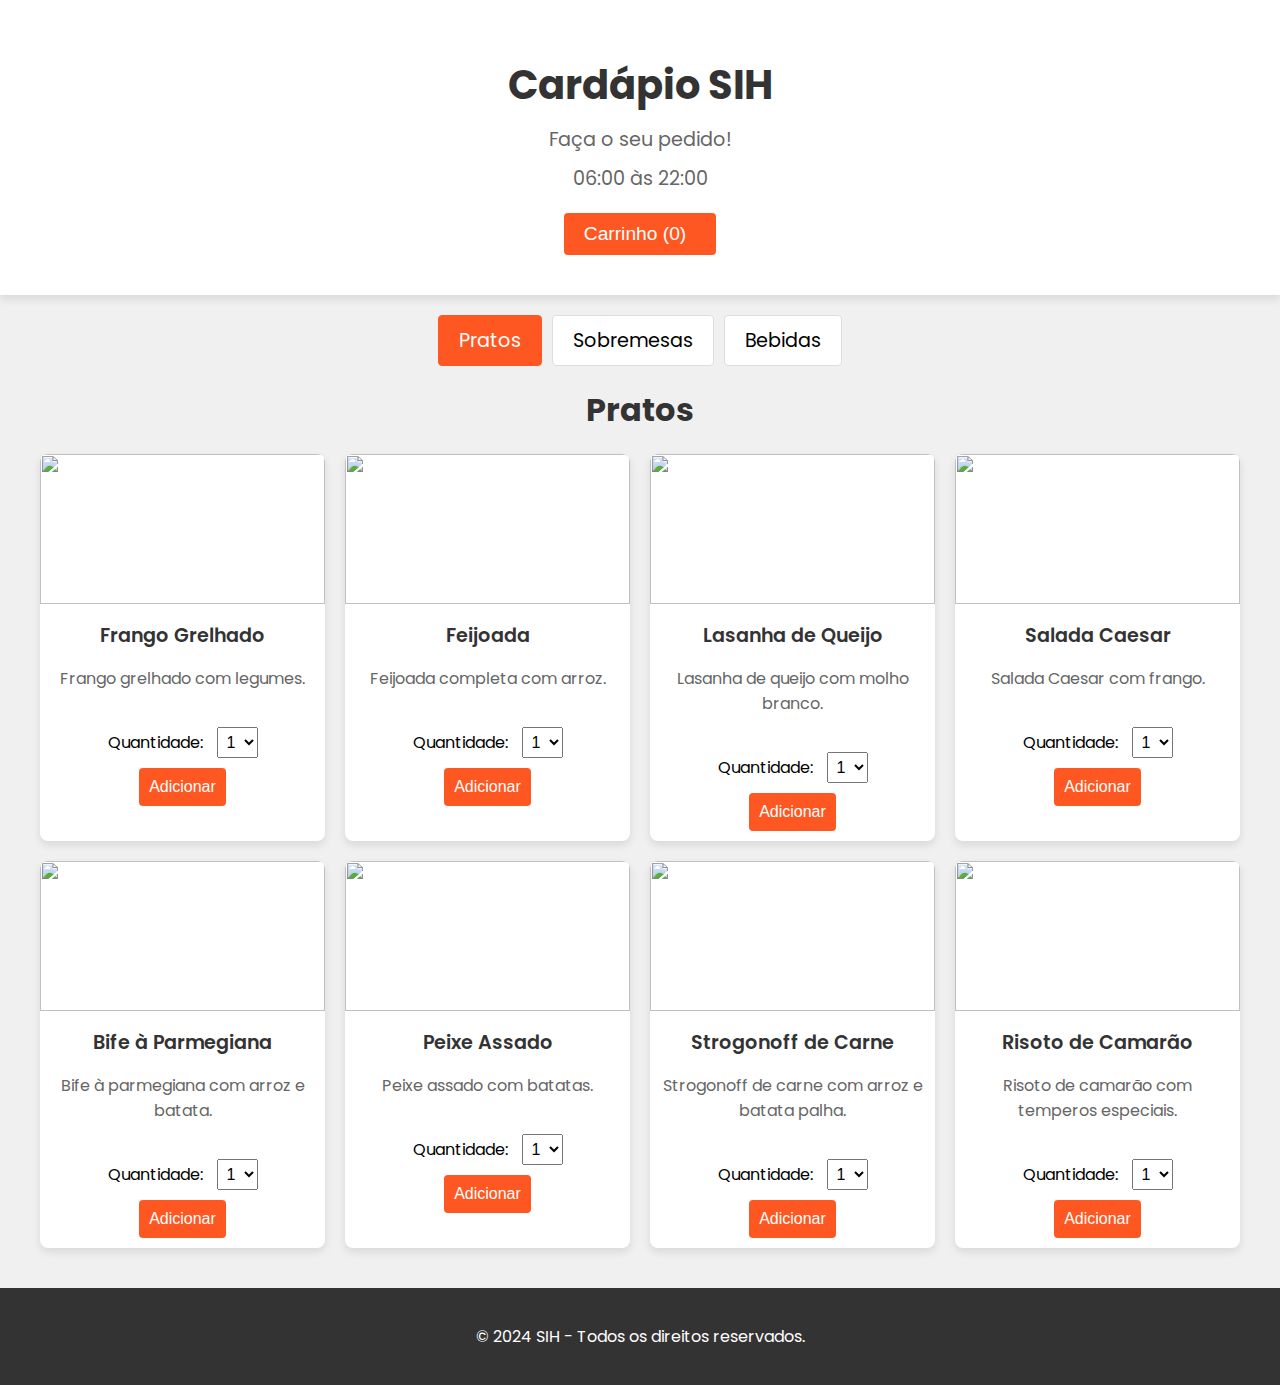
==== ProjetoIntegrador-main/assets/html/cardapio.html @ ffc948ae "first commit" ====
<!DOCTYPE html>
<html lang="en">
<head>
<meta charset="UTF-8">
<meta name="viewport" content="width=device-width, initial-scale=1.0">

<link rel="stylesheet" type="text/css" href="https://cdn.jsdelivr.net/npm/toastify-js/src/toastify.min.css"/>
<link rel="preconnect" href="https://fonts.googleapis.com">
<link rel="preconnect" href="https://fonts.gstatic.com" crossorigin>
<link href="https://fonts.googleapis.com/css2?family=Poppins:wght@400;500;700&display=swap" rel="stylesheet">
<link rel="stylesheet" href="https://cdnjs.cloudflare.com/ajax/libs/font-awesome/6.0.0-beta3/css/all.min.css" integrity="sha512-Fo3rlrZj/k7ujTnHg4CGR2D7kSs0v4LLanw2qksYuRlEzO+tcaEPQogQ0KaoGN26/zrn20ImR1DfuLWnOo7aBA==" crossorigin="anonymous" referrerpolicy="no-referrer" />
<link rel="stylesheet" href="/assets/css/cardapio.css" />

<title>Cardápio - SIH</title>

<style>
    body {
        font-family: 'Poppins', sans-serif;
        margin: 0;
        padding: 0;
        box-sizing: border-box;
        background-color: #f0f0f0;
    }

    header.header-bg {
        background: #ffffff;
        padding: 20px;
        text-align: center;
        box-shadow: 0 4px 8px rgba(0,0,0,0.1);
        position: relative;
    }

    .header-content {
        max-width: 1200px;
        margin: 0 auto;
    }

    .menu-image {
        width: 100%;
        max-height: 200px;
        object-fit: cover;
        border-radius: 8px;
    }

    .main-title {
        font-size: 2.5em;
        color: #333;
        margin: 10px 0;
    }

    .sub-title {
        font-size: 1.2em;
        color: #666;
    }

    .date-span {
        margin-top: 10px;
    }

    .menu-title {
        text-align: center;
        font-size: 2em;
        margin: 20px 0;
        color: #333;
    }

    .tab-links {
        display: flex;
        justify-content: center;
        margin: 20px 0;
    }

    .tab-link {
        background: #ffffff;
        border: 1px solid #ddd;
        border-radius: 4px;
        padding: 10px 20px;
        cursor: pointer;
        margin: 0 5px;
        font-size: 1.2em;
    }

    .tab-link.active {
        background: #ff5722;
        color: #ffffff;
        border-color: #ff5722;
    }

    .tab-content {
        display: none;
    }

    .tab-content.active {
        display: block;
    }

    .menu-grid, .beverages-grid {
        display: grid;
        grid-template-columns: repeat(auto-fill, minmax(250px, 1fr));
        gap: 20px;
        max-width: 1200px;
        margin: 0 auto;
        padding: 0 20px;
    }

    .menu-item, .beverages-item {
        background: #ffffff;
        border-radius: 8px;
        box-shadow: 0 4px 8px rgba(0,0,0,0.1);
        overflow: hidden;
        transition: transform 0.3s;
        text-align: center;
    }

    .menu-item:hover, .beverages-item:hover {
        transform: translateY(-10px);
    }

    .menu-item-image, .beverages-image {
        width: 100%;
        height: 150px;
        object-fit: cover;
    }

    .item-title, .beverages-name {
        font-size: 1.2em;
        font-weight: 600;
        color: #333;
        margin: 10px 0;
    }

    .item-description, .beverages-detail {
        font-size: 1em;
        color: #666;
        padding: 0 10px;
    }

    .item-controls, .beverages-controls {
        text-align: center;
        padding: 10px;
    }

    .add-to-cart-btn {
        background: #ff5722;
        color: #ffffff;
        border: none;
        padding: 10px;
        border-radius: 4px;
        cursor: pointer;
        font-size: 1em;
    }

    .add-to-cart-btn:hover {
        background: #e64a19;
    }

    footer.footer {
        background: #333;
        color: #ffffff;
        text-align: center;
        padding: 20px;
        position: relative;
        margin-top: 40px; /* Adiciona espaço acima do rodapé */
    }

    .cart-btn {
        background: #ff5722;
        color: #ffffff;
        border: none;
        padding: 10px 20px;
        border-radius: 4px;
        cursor: pointer;
        font-size: 1.2em;
        margin: 20px; /* Muda o espaçamento ao redor do botão */
        position: relative; /* Remove a posição fixa */
        z-index: 1000;
    }

    .cart-btn:hover {
        background: #e64a19;
    }

    .cart-icon {
        margin-left: 10px;
    }

    .cart-modal {
        display: none;
        position: fixed;
        top: 0;
        left: 0;
        width: 100%;
        height: 100%;
        background: rgba(0,0,0,0.5);
        justify-content: center;
        align-items: center;
        z-index: 1000;
    }

    .cart-modal-content {
        background: #ffffff;
        border-radius: 8px;
        padding: 20px;
        max-width: 500px;
        width: 100%;
    }

    .modal-title {
        font-size: 1.8em;
        margin-bottom: 20px;
    }

    .modal-subtitle {
        font-size: 1.2em;
        margin: 20px 0;
    }

    .address-input {
        width: 100%;
        padding: 10px;
        border: 1px solid #ddd;
        border-radius: 4px;
        font-size: 1em;
    }

    .text-red-500 {
        color: #f44336;
    }

    .modal-actions {
        text-align: right;
        margin-top: 20px;
    }

    .modal-actions button {
        background: #ff5722;
        color: #ffffff;
        border: none;
        padding: 10px 20px;
        border-radius: 4px;
        cursor: pointer;
        font-size: 1em;
        margin-left: 10px;
    }

    .modal-actions button:hover {
        background: #e64a19;
    }

    .quantity-select {
        margin: 10px 0;
    }

    .quantity-select label {
        margin-right: 10px;
    }

    .quantity-select select {
        padding: 5px;
        font-size: 1em;
    }

    .cart-item {
        display: flex;
        align-items: center;
        margin-bottom: 10px;
    }

    .cart-item-image {
        width: 50px;
        height: 50px;
        object-fit: cover;
        margin-right: 10px;
    }

    .cart-item-details {
        flex: 1;
    }

    .cart-item-details h4 {
        margin: 0;
    }

    .cart-item-details p {
        margin: 5px 0;
    }
</style>

</head>
<body>

<!-- HEADER -->
<header class="header-bg">
    <div class="header-content">
        <img src="/assets/images/menu.jpg" alt="" class="menu-image"/>
        <h1 class="main-title">Cardápio SIH</h1>
        <span class="sub-title">Faça o seu pedido!</span>
        <div class="date-span" id="date-span">
            <span class="sub-title">06:00 às 22:00</span>
        </div>
        <button id="cart-btn" class="cart-btn">
            Carrinho (<span id="cart-counter">0</span>)
            <i class="fa fa-cart-plus cart-icon"></i>
        </button>
    </div>
</header>
<!-- FIM DO HEADER -->

<!-- MENU TABS -->
<div class="tab-links">
    <div class="tab-link active" onclick="openTab('pratos')">Pratos</div>
    <div class="tab-link" onclick="openTab('sobremesas')">Sobremesas</div>
    <div class="tab-link" onclick="openTab('bebidas')">Bebidas</div>
</div>

<!-- MENU CONTENT -->
<div class="tab-content active" id="pratos">
    <h2 class="menu-title">Pratos</h2>
    <div class="menu-grid">
        <!-- 8 Pratos -->
        <div class="menu-item">
            <img src="/assets/images/prato1.jpg" alt="" class="menu-item-image"/>
            <div class="item-title">Frango Grelhado</div>
            <p class="item-description">Frango grelhado com legumes.</p>
            <div class="item-controls">
                <div class="quantity-select">
                    <label for="quantity-frango">Quantidade:</label>
                    <select id="quantity-frango">
                        <option value="1">1</option>
                        <option value="2">2</option>
                        <option value="3">3</option>
                        <option value="4">4</option>
                        <option value="5">5</option>
                    </select>
                </div>
                <button class="add-to-cart-btn" onclick="addToCart('Frango Grelhado', 'Frango grelhado com legumes', 'prato1.jpg', document.getElementById('quantity-frango').value)">Adicionar</button>
            </div>
        </div>
        <div class="menu-item">
            <img src="/assets/images/prato2.jpg" alt="" class="menu-item-image"/>
            <div class="item-title">Feijoada</div>
            <p class="item-description">Feijoada completa com arroz.</p>
            <div class="item-controls">
                <div class="quantity-select">
                    <label for="quantity-feijoada">Quantidade:</label>
                    <select id="quantity-feijoada">
                        <option value="1">1</option>
                        <option value="2">2</option>
                        <option value="3">3</option>
                        <option value="4">4</option>
                        <option value="5">5</option>
                    </select>
                </div>
                <button class="add-to-cart-btn" onclick="addToCart('Feijoada', 'Feijoada completa com arroz', 'prato2.jpg', document.getElementById('quantity-feijoada').value)">Adicionar</button>
            </div>
        </div>
        <div class="menu-item">
            <img src="/assets/images/prato3.jpg" alt="" class="menu-item-image"/>
            <div class="item-title">Lasanha de Queijo</div>
            <p class="item-description">Lasanha de queijo com molho branco.</p>
            <div class="item-controls">
                <div class="quantity-select">
                    <label for="quantity-lasanha">Quantidade:</label>
                    <select id="quantity-lasanha">
                        <option value="1">1</option>
                        <option value="2">2</option>
                        <option value="3">3</option>
                        <option value="4">4</option>
                        <option value="5">5</option>
                    </select>
                </div>
                <button class="add-to-cart-btn" onclick="addToCart('Lasanha de Queijo', 'Lasanha de queijo com molho branco', 'prato3.jpg', document.getElementById('quantity-lasanha').value)">Adicionar</button>
            </div>
        </div>
        <div class="menu-item">
            <img src="/assets/images/prato4.jpg" alt="" class="menu-item-image"/>
            <div class="item-title">Salada Caesar</div>
            <p class="item-description">Salada Caesar com frango.</p>
            <div class="item-controls">
                <div class="quantity-select">
                    <label for="quantity-salada">Quantidade:</label>
                    <select id="quantity-salada">
                        <option value="1">1</option>
                        <option value="2">2</option>
                        <option value="3">3</option>
                        <option value="4">4</option>
                        <option value="5">5</option>
                    </select>
                </div>
                <button class="add-to-cart-btn" onclick="addToCart('Salada Caesar', 'Salada Caesar com frango', 'prato4.jpg', document.getElementById('quantity-salada').value)">Adicionar</button>
            </div>
        </div>
        <div class="menu-item">
            <img src="/assets/images/prato5.jpg" alt="" class="menu-item-image"/>
            <div class="item-title">Bife à Parmegiana</div>
            <p class="item-description">Bife à parmegiana com arroz e batata.</p>
            <div class="item-controls">
                <div class="quantity-select">
                    <label for="quantity-bife">Quantidade:</label>
                    <select id="quantity-bife">
                        <option value="1">1</option>
                        <option value="2">2</option>
                        <option value="3">3</option>
                        <option value="4">4</option>
                        <option value="5">5</option>
                    </select>
                </div>
                <button class="add-to-cart-btn" onclick="addToCart('Bife à Parmegiana', 'Bife à parmegiana com arroz e batata', 'prato5.jpg', document.getElementById('quantity-bife').value)">Adicionar</button>
            </div>
        </div>
        <div class="menu-item">
            <img src="/assets/images/prato6.jpg" alt="" class="menu-item-image"/>
            <div class="item-title">Peixe Assado</div>
            <p class="item-description">Peixe assado com batatas.</p>
            <div class="item-controls">
                <div class="quantity-select">
                    <label for="quantity-peixe">Quantidade:</label>
                    <select id="quantity-peixe">
                        <option value="1">1</option>
                        <option value="2">2</option>
                        <option value="3">3</option>
                        <option value="4">4</option>
                        <option value="5">5</option>
                    </select>
                </div>
                <button class="add-to-cart-btn" onclick="addToCart('Peixe Assado', 'Peixe assado com batatas', 'prato6.jpg', document.getElementById('quantity-peixe').value)">Adicionar</button>
            </div>
        </div>
        <div class="menu-item">
            <img src="/assets/images/prato7.jpg" alt="" class="menu-item-image"/>
            <div class="item-title">Strogonoff de Carne</div>
            <p class="item-description">Strogonoff de carne com arroz e batata palha.</p>
            <div class="item-controls">
                <div class="quantity-select">
                    <label for="quantity-strogonoff">Quantidade:</label>
                    <select id="quantity-strogonoff">
                        <option value="1">1</option>
                        <option value="2">2</option>
                        <option value="3">3</option>
                        <option value="4">4</option>
                        <option value="5">5</option>
                    </select>
                </div>
                <button class="add-to-cart-btn" onclick="addToCart('Strogonoff de Carne', 'Strogonoff de carne com arroz e batata palha', 'prato7.jpg', document.getElementById('quantity-strogonoff').value)">Adicionar</button>
            </div>
        </div>
        <div class="menu-item">
            <img src="/assets/images/prato8.jpg" alt="" class="menu-item-image"/>
            <div class="item-title">Risoto de Camarão</div>
            <p class="item-description">Risoto de camarão com temperos especiais.</p>
            <div class="item-controls">
                <div class="quantity-select">
                    <label for="quantity-risoto">Quantidade:</label>
                    <select id="quantity-risoto">
                        <option value="1">1</option>
                        <option value="2">2</option>
                        <option value="3">3</option>
                        <option value="4">4</option>
                        <option value="5">5</option>
                    </select>
                </div>
                <button class="add-to-cart-btn" onclick="addToCart('Risoto de Camarão', 'Risoto de camarão com temperos especiais', 'prato8.jpg', document.getElementById('quantity-risoto').value)">Adicionar</button>
            </div>
        </div>
    </div>
</div>

<div class="tab-content" id="sobremesas">
    <h2 class="menu-title">Sobremesas</h2>
    <div class="menu-grid">
        <!-- 8 Sobremesas -->
        <div class="menu-item">
            <img src="/assets/images/sobremesa1.jpg" alt="" class="menu-item-image"/>
            <div class="item-title">Pudim</div>
            <p class="item-description">Pudim de leite condensado.</p>
            <div class="item-controls">
                <div class="quantity-select">
                    <label for="quantity-pudim">Quantidade:</label>
                    <select id="quantity-pudim">
                        <option value="1">1</option>
                        <option value="2">2</option>
                        <option value="3">3</option>
                        <option value="4">4</option>
                        <option value="5">5</option>
                    </select>
                </div>
                <button class="add-to-cart-btn" onclick="addToCart('Pudim', 'Pudim de leite condensado', 'sobremesa1.jpg', document.getElementById('quantity-pudim').value)">Adicionar</button>
            </div>
        </div>
        <div class="menu-item">
            <img src="/assets/images/sobremesa2.jpg" alt="" class="menu-item-image"/>
            <div class="item-title">Torta de Limão</div>
            <p class="item-description">Torta de limão com cobertura de merengue.</p>
            <div class="item-controls">
                <div class="quantity-select">
                    <label for="quantity-torta">Quantidade:</label>
                    <select id="quantity-torta">
                        <option value="1">1</option>
                        <option value="2">2</option>
                        <option value="3">3</option>
                        <option value="4">4</option>
                        <option value="5">5</option>
                    </select>
                </div>
                <button class="add-to-cart-btn" onclick="addToCart('Torta de Limão', 'Torta de limão com cobertura de merengue', 'sobremesa2.jpg', document.getElementById('quantity-torta').value)">Adicionar</button>
            </div>
        </div>
        <div class="menu-item">
            <img src="/assets/images/sobremesa3.jpg" alt="" class="menu-item-image"/>
            <div class="item-title">Brigadeiro</div>
            <p class="item-description">Brigadeiro tradicional.</p>
            <div class="item-controls">
                <div class="quantity-select">
                    <label for="quantity-brigadeiro">Quantidade:</label>
                    <select id="quantity-brigadeiro">
                        <option value="1">1</option>
                        <option value="2">2</option>
                        <option value="3">3</option>
                        <option value="4">4</option>
                        <option value="5">5</option>
                    </select>
                </div>
                <button class="add-to-cart-btn" onclick="addToCart('Brigadeiro', 'Brigadeiro tradicional', 'sobremesa3.jpg', document.getElementById('quantity-brigadeiro').value)">Adicionar</button>
            </div>
        </div>
        <div class="menu-item">
            <img src="/assets/images/sobremesa4.jpg" alt="" class="menu-item-image"/>
            <div class="item-title">Mousse de Maracujá</div>
            <p class="item-description">Mousse de maracujá com cobertura de chocolate.</p>
            <div class="item-controls">
                <div class="quantity-select">
                    <label for="quantity-mousse">Quantidade:</label>
                    <select id="quantity-mousse">
                        <option value="1">1</option>
                        <option value="2">2</option>
                        <option value="3">3</option>
                        <option value="4">4</option>
                        <option value="5">5</option>
                    </select>
                </div>
                <button class="add-to-cart-btn" onclick="addToCart('Mousse de Maracujá', 'Mousse de maracujá com cobertura de chocolate', 'sobremesa4.jpg', document.getElementById('quantity-mousse').value)">Adicionar</button>
            </div>
        </div>
        <div class="menu-item">
            <img src="/assets/images/sobremesa5.jpg" alt="" class="menu-item-image"/>
            <div class="item-title">Cheesecake de Morango</div>
            <p class="item-description">Cheesecake com cobertura de morango.</p>
            <div class="item-controls">
                <div class="quantity-select">
                    <label for="quantity-cheesecake">Quantidade:</label>
                    <select id="quantity-cheesecake">
                        <option value="1">1</option>
                        <option value="2">2</option>
                        <option value="3">3</option>
                        <option value="4">4</option>
                        <option value="5">5</option>
                    </select>
                </div>
                <button class="add-to-cart-btn" onclick="addToCart('Cheesecake de Morango', 'Cheesecake com cobertura de morango', 'sobremesa5.jpg', document.getElementById('quantity-cheesecake').value)">Adicionar</button>
            </div>
        </div>
        <div class="menu-item">
            <img src="/assets/images/sobremesa6.jpg" alt="" class="menu-item-image"/>
            <div class="item-title">Bolo de Cenoura</div>
            <p class="item-description">Bolo de cenoura com cobertura de chocolate.</p>
            <div class="item-controls">
                <div class="quantity-select">
                    <label for="quantity-bolo">Quantidade:</label>
                    <select id="quantity-bolo">
                        <option value="1">1</option>
                        <option value="2">2</option>
                        <option value="3">3</option>
                        <option value="4">4</option>
                        <option value="5">5</option>
                    </select>
                </div>
                <button class="add-to-cart-btn" onclick="addToCart('Bolo de Cenoura', 'Bolo de cenoura com cobertura de chocolate', 'sobremesa6.jpg', document.getElementById('quantity-bolo').value)">Adicionar</button>
            </div>
        </div>
        <div class="menu-item">
            <img src="/assets/images/sobremesa7.jpg" alt="" class="menu-item-image"/>
            <div class="item-title">Sorvete</div>
            <p class="item-description">Sorvete de baunilha com calda de chocolate.</p>
            <div class="item-controls">
                <div class="quantity-select">
                    <label for="quantity-sorvete">Quantidade:</label>
                    <select id="quantity-sorvete">
                        <option value="1">1</option>
                        <option value="2">2</option>
                        <option value="3">3</option>
                        <option value="4">4</option>
                        <option value="5">5</option>
                    </select>
                </div>
                <button class="add-to-cart-btn" onclick="addToCart('Sorvete', 'Sorvete de baunilha com calda de chocolate', 'sobremesa7.jpg', document.getElementById('quantity-sorvete').value)">Adicionar</button>
            </div>
        </div>
        <div class="menu-item">
            <img src="/assets/images/sobremesa8.jpg" alt="" class="menu-item-image"/>
            <div class="item-title">Brownie</div>
            <p class="item-description">Brownie de chocolate com nozes.</p>
            <div class="item-controls">
                <div class="quantity-select">
                    <label for="quantity-brownie">Quantidade:</label>
                    <select id="quantity-brownie">
                        <option value="1">1</option>
                        <option value="2">2</option>
                        <option value="3">3</option>
                        <option value="4">4</option>
                        <option value="5">5</option>
                    </select>
                </div>
                <button class="add-to-cart-btn" onclick="addToCart('Brownie', 'Brownie de chocolate com nozes', 'sobremesa8.jpg', document.getElementById('quantity-brownie').value)">Adicionar</button>
            </div>
        </div>
    </div>
</div>

<div class="tab-content" id="bebidas">
    <h2 class="menu-title">Bebidas</h2>
    <div class="beverages-grid">
        <!-- 8 Bebidas -->
        <div class="beverages-item">
            <img src="/assets/images/bebida1.jpg" alt="" class="beverages-image"/>
            <div class="beverages-name">Suco de Laranja</div>
            <p class="beverages-detail">Suco natural de laranja.</p>
            <div class="beverages-controls">
                <div class="quantity-select">
                    <label for="quantity-suco">Quantidade:</label>
                    <select id="quantity-suco">
                        <option value="1">1</option>
                        <option value="2">2</option>
                        <option value="3">3</option>
                        <option value="4">4</option>
                        <option value="5">5</option>
                    </select>
                </div>
                <button class="add-to-cart-btn" onclick="addToCart('Suco de Laranja', 'Suco natural de laranja', 'bebida1.jpg', document.getElementById('quantity-suco').value)">Adicionar</button>
            </div>
        </div>
        <div class="beverages-item">
            <img src="/assets/images/bebida2.jpg" alt="" class="beverages-image"/>
            <div class="beverages-name">Refrigerante</div>
            <p class="beverages-detail">Refrigerante de cola.</p>
            <div class="beverages-controls">
                <div class="quantity-select">
                    <label for="quantity-refrigerante">Quantidade:</label>
                    <select id="quantity-refrigerante">
                        <option value="1">1</option>
                        <option value="2">2</option>
                        <option value="3">3</option>
                        <option value="4">4</option>
                        <option value="5">5</option>
                    </select>
                </div>
                <button class="add-to-cart-btn" onclick="addToCart('Refrigerante', 'Refrigerante de cola', 'bebida2.jpg', document.getElementById('quantity-refrigerante').value)">Adicionar</button>
            </div>
        </div>
        <div class="beverages-item">
            <img src="/assets/images/bebida3.jpg" alt="" class="beverages-image"/>
            <div class="beverages-name">Água</div>
            <p class="beverages-detail">Água mineral sem gás.</p>
            <div class="beverages-controls">
                <div class="quantity-select">
                    <label for="quantity-agua">Quantidade:</label>
                    <select id="quantity-agua">
                        <option value="1">1</option>
                        <option value="2">2</option>
                        <option value="3">3</option>
                        <option value="4">4</option>
                        <option value="5">5</option>
                    </select>
                </div>
                <button class="add-to-cart-btn" onclick="addToCart('Água', 'Água mineral sem gás', 'bebida3.jpg', document.getElementById('quantity-agua').value)">Adicionar</button>
            </div>
        </div>
        <div class="beverages-item">
            <img src="/assets/images/bebida4.jpg" alt="" class="beverages-image"/>
            <div class="beverages-name">Café</div>
            <p class="beverages-detail">Café expresso.</p>
            <div class="beverages-controls">
                <div class="quantity-select">
                    <label for="quantity-cafe">Quantidade:</label>
                    <select id="quantity-cafe">
                        <option value="1">1</option>
                        <option value="2">2</option>
                        <option value="3">3</option>
                        <option value="4">4</option>
                        <option value="5">5</option>
                    </select>
                </div>
                <button class="add-to-cart-btn" onclick="addToCart('Café', 'Café expresso', 'bebida4.jpg', document.getElementById('quantity-cafe').value)">Adicionar</button>
            </div>
        </div>
        <div class="beverages-item">
            <img src="/assets/images/bebida5.jpg" alt="" class="beverages-image"/>
            <div class="beverages-name">Chá Gelado</div>
            <p class="beverages-detail">Chá gelado com limão.</p>
            <div class="beverages-controls">
                <div class="quantity-select">
                    <label for="quantity-cha">Quantidade:</label>
                    <select id="quantity-cha">
                        <option value="1">1</option>
                        <option value="2">2</option>
                        <option value="3">3</option>
                        <option value="4">4</option>
                        <option value="5">5</option>
                    </select>
                </div>
                <button class="add-to-cart-btn" onclick="addToCart('Chá Gelado', 'Chá gelado com limão', 'bebida5.jpg', document.getElementById('quantity-cha').value)">Adicionar</button>
            </div>
        </div>
        <div class="beverages-item">
            <img src="/assets/images/bebida6.jpg" alt="" class="beverages-image"/>
            <div class="beverages-name">Smoothie de Morango</div>
            <p class="beverages-detail">Smoothie de morango com banana.</p>
            <div class="beverages-controls">
                <div class="quantity-select">
                    <label for="quantity-smoothie">Quantidade:</label>
                    <select id="quantity-smoothie">
                        <option value="1">1</option>
                        <option value="2">2</option>
                        <option value="3">3</option>
                        <option value="4">4</option>
                        <option value="5">5</option>
                    </select>
                </div>
                <button class="add-to-cart-btn" onclick="addToCart('Smoothie de Morango', 'Smoothie de morango com banana', 'bebida6.jpg', document.getElementById('quantity-smoothie').value)">Adicionar</button>
            </div>
        </div>
        <div class="beverages-item">
            <img src="/assets/images/bebida7.jpg" alt="" class="beverages-image"/>
            <div class="beverages-name">Milkshake</div>
            <p class="beverages-detail">Milkshake de chocolate.</p>
            <div class="beverages-controls">
                <div class="quantity-select">
                    <label for="quantity-milkshake">Quantidade:</label>
                    <select id="quantity-milkshake">
                        <option value="1">1</option>
                        <option value="2">2</option>
                        <option value="3">3</option>
                        <option value="4">4</option>
                        <option value="5">5</option>
                    </select>
                </div>
                <button class="add-to-cart-btn" onclick="addToCart('Milkshake', 'Milkshake de chocolate', 'bebida7.jpg', document.getElementById('quantity-milkshake').value)">Adicionar</button>
            </div>
        </div>
        <div class="beverages-item">
            <img src="/assets/images/bebida8.jpg" alt="" class="beverages-image"/>
            <div class="beverages-name">Vinho Tinto</div>
            <p class="beverages-detail">Vinho tinto seco.</p>
            <div class="beverages-controls">
                <div class="quantity-select">
                    <label for="quantity-vinho">Quantidade:</label>
                    <select id="quantity-vinho">
                        <option value="1">1</option>
                        <option value="2">2</option>
                        <option value="3">3</option>
                        <option value="4">4</option>
                        <option value="5">5</option>
                    </select>
                </div>
                <button class="add-to-cart-btn" onclick="addToCart('Vinho Tinto', 'Vinho tinto seco', 'bebida8.jpg', document.getElementById('quantity-vinho').value)">Adicionar</button>
            </div>
        </div>
    </div>
</div>
<!-- FIM DO MENU CONTENT -->

<!-- FOOTER -->
<footer class="footer">
    <p>&copy; 2024 SIH - Todos os direitos reservados.</p>
</footer>
<!-- FIM DO FOOTER -->

<!-- CART MODAL -->
<div id="cart-modal" class="cart-modal">
    <div class="cart-modal-content">
        <h2 class="modal-title">Seu Carrinho</h2>
        <div id="cart-items"></div>
        <div class="modal-actions">
            <button onclick="closeCart()">Fechar</button>
            <button onclick="proceedToCheckout()">Finalizar Pedido</button>
        </div>
    </div>
</div>

<script>
    let cart = [];
    let cartCounter = document.getElementById('cart-counter');
    let cartModal = document.getElementById('cart-modal');
    let cartItems = document.getElementById('cart-items');

    function openTab(tabName) {
        let tabs = document.querySelectorAll('.tab-content');
        tabs.forEach(tab => {
            tab.classList.remove('active');
        });
        document.getElementById(tabName).classList.add('active');

        let tabLinks = document.querySelectorAll('.tab-link');
        tabLinks.forEach(link => {
            link.classList.remove('active');
        });
        document.querySelector(`.tab-link[onclick="openTab('${tabName}')"]`).classList.add('active');
    }

    function addToCart(name, description, image, quantity) {
        let itemIndex = cart.findIndex(item => item.name === name);
        if (itemIndex > -1) {
            // Se o item já está no carrinho, atualiza a quantidade
            cart[itemIndex].quantity = parseInt(cart[itemIndex].quantity) + parseInt(quantity);
        } else {
            // Se o item não está no carrinho, adiciona um novo
            cart.push({
                name: name,
                description: description,
                image: image,
                quantity: parseInt(quantity)
            });
        }
        updateCart();
        Toastify({
            text: `${name} adicionado ao carrinho`,
            duration: 3000,
            backgroundColor: "#28a745"
        }).showToast();
    }

    function updateCart() {
        cartCounter.textContent = cart.length;
        cartItems.innerHTML = '';

        cart.forEach((item, index) => {
            cartItems.innerHTML += `
                <div class="cart-item">
                    <img src="/assets/images/${item.image}" alt="" class="cart-item-image"/>
                    <div class="cart-item-details">
                        <h4>${item.name}</h4>
                        <p>${item.description}</p>
                        <div class="cart-item-quantity">
                            <button class="quantity-btn" onclick="changeQuantity(${index}, -1)">-</button>
                            <span>${item.quantity}</span>
                            <button class="quantity-btn" onclick="changeQuantity(${index}, 1)">+</button>
                        </div>
                        <button class="remove-btn" onclick="removeFromCart(${index})">Remover</button>
                    </div>
                </div>
            `;
        });
    }

    function changeQuantity(index, change) {
        cart[index].quantity += change;
        if (cart[index].quantity <= 0) {
            cart.splice(index, 1); // Remove o item se a quantidade for 0 ou menor
        }
        updateCart();
    }

    function removeFromCart(index) {
        cart.splice(index, 1); // Remove o item do carrinho
        updateCart();
    }

    function openCart() {
        cartModal.style.display = 'flex';
    }

    function closeCart() {
        cartModal.style.display = 'none';
    }

    function proceedToCheckout() {
        closeCart();
        // Adiciona a lógica para prosseguir com o checkout
        alert('Função de checkout ainda não implementada.');
    }

    document.getElementById('cart-btn').addEventListener('click', openCart);
</script>

<script src="https://cdn.jsdelivr.net/npm/toastify-js"></script>

<script>
    // Função para obter o dia da semana
    function getDayOfWeek() {
        const today = new Date();
        return today.getDay(); // 0 = Domingo, 1 = Segunda, ..., 6 = Sábado
    }

    // Função para selecionar e exibir os itens do cardápio com base no dia da semana
    function selectMenuForDay() {
        const dayOfWeek = getDayOfWeek();

        // Definindo os arrays para cada dia da semana para pratos e sobremesas
        const menuSemana = {
            0: { // Domingo
                pratos: [
                    { name: 'Frango Grelhado', description: 'Frango grelhado com legumes.', image: 'prato1.jpg' },
                    { name: 'Feijoada', description: 'Feijoada completa com arroz.', image: 'prato2.jpg' },
                    { name: 'Lasanha de Queijo', description: 'Lasanha de queijo com molho branco.', image: 'prato3.jpg' },
                    { name: 'Salada Caesar', description: 'Salada Caesar com frango.', image: 'prato4.jpg' },
                    { name: 'Bife à Parmegiana', description: 'Bife à parmegiana com arroz e batata.', image: 'prato5.jpg' },
                    { name: 'Peixe Assado', description: 'Peixe assado com batatas.', image: 'prato6.jpg' },
                    { name: 'Strogonoff de Carne', description: 'Strogonoff de carne com arroz e batata palha.', image: 'prato7.jpg' },
                    { name: 'Risoto de Camarão', description: 'Risoto de camarão com temperos especiais.', image: 'prato8.jpg' }
                ],
                sobremesas: [
                    { name: 'Pudim', description: 'Pudim de leite condensado.', image: 'sobremesa1.jpg' },
                    { name: 'Torta de Limão', description: 'Torta de limão com cobertura de merengue.', image: 'sobremesa2.jpg' },
                    { name: 'Brigadeiro', description: 'Brigadeiro tradicional.', image: 'sobremesa3.jpg' },
                    { name: 'Mousse de Maracujá', description: 'Mousse de maracujá com cobertura de chocolate.', image: 'sobremesa4.jpg' },
                    { name: 'Cheesecake de Morango', description: 'Cheesecake com cobertura de morango.', image: 'sobremesa5.jpg' },
                    { name: 'Bolo de Cenoura', description: 'Bolo de cenoura com cobertura de chocolate.', image: 'sobremesa6.jpg' },
                    { name: 'Sorvete', description: 'Sorvete de baunilha com calda de chocolate.', image: 'sobremesa7.jpg' },
                    { name: 'Brownie', description: 'Brownie de chocolate com nozes.', image: 'sobremesa8.jpg' }
                ]
            },
            1: { // Segunda-feira
                pratos: [
                    { name: 'Lasanha de Carne', description: 'Lasanha de carne com molho vermelho.', image: 'prato9.jpg' },
                    { name: 'Salada Grega', description: 'Salada com queijo feta e azeitonas.', image: 'prato10.jpg' },
                    { name: 'Bife com Fritas', description: 'Bife grelhado com batatas fritas.', image: 'prato11.jpg' },
                    { name: 'Espaguete à Bolonhesa', description: 'Espaguete com molho de carne.', image: 'prato12.jpg' },
                    { name: 'Quiche de Alho Poró', description: 'Quiche com alho poró e queijo.', image: 'prato13.jpg' },
                    { name: 'Frango à Parmegiana', description: 'Frango empanado com molho e queijo.', image: 'prato14.jpg' },
                    { name: 'Camarão na Moranga', description: 'Camarão servido dentro de uma moranga.', image: 'prato15.jpg' },
                    { name: 'Filé de Peixe', description: 'Filé de peixe grelhado com legumes.', image: 'prato16.jpg' }
                ],
                sobremesas: [
                    { name: 'Torta de Maçã', description: 'Torta de maçã com canela.', image: 'sobremesa9.jpg' },
                    { name: 'Pavê de Chocolate', description: 'Pavê com camadas de chocolate.', image: 'sobremesa10.jpg' },
                    { name: 'Tiramisu', description: 'Sobremesa italiana com café.', image: 'sobremesa11.jpg' },
                    { name: 'Rocambole', description: 'Rocambole recheado com doce de leite.', image: 'sobremesa12.jpg' },
                    { name: 'Torta Holandesa', description: 'Torta com creme e chocolate.', image: 'sobremesa13.jpg' },
                    { name: 'Bolo de Coco', description: 'Bolo de coco com cobertura de leite condensado.', image: 'sobremesa14.jpg' },
                    { name: 'Sorvete de Morango', description: 'Sorvete com pedaços de morango.', image: 'sobremesa15.jpg' },
                    { name: 'Mousse de Maracujá', description: 'Mousse leve de maracujá.', image: 'sobremesa16.jpg' }
                ]
            },
            // Adicionar mais dias da semana conforme necessário
        };

        // Bebidas constantes para todos os dias
        const bebidas = [
            { name: 'Suco de Laranja', description: 'Suco natural de laranja.', image: 'bebida1.jpg' },
            { name: 'Refrigerante', description: 'Refrigerante de cola.', image: 'bebida2.jpg' },
            { name: 'Água', description: 'Água mineral sem gás.', image: 'bebida3.jpg' },
            { name: 'Café', description: 'Café expresso.', image: 'bebida4.jpg' },
            { name: 'Chá Gelado', description: 'Chá gelado com limão.', image: 'bebida5.jpg' },
            { name: 'Smoothie de Morango', description: 'Smoothie de morango com banana.', image: 'bebida6.jpg' },
            { name: 'Milkshake', description: 'Milkshake de chocolate.', image: 'bebida7.jpg' },
            { name: 'Vinho Tinto', description: 'Vinho tinto seco.', image: 'bebida8.jpg' }
        ];

        const menuHoje = menuSemana[dayOfWeek];

        // Atualiza o cardápio com as opções do dia para pratos e sobremesas, e bebidas constantes
        updateMenu('pratos', menuHoje.pratos);
        updateMenu('sobremesas', menuHoje.sobremesas);
        updateMenu('bebidas', bebidas);
    }

    // Função para atualizar a interface do cardápio
    function updateMenu(category, items) {
        const menuContainer = document.querySelector(`#${category} .menu-grid`);
        menuContainer.innerHTML = '';

        items.forEach(item => {
            menuContainer.innerHTML += `
                <div class="menu-item">
                    <img src="/assets/images/${item.image}" alt="${item.name}" class="menu-item-image"/>
                    <div class="item-title">${item.name}</div>
                    <p class="item-description">${item.description}</p>
                    <div class="item-controls">
                        <div class="quantity-select">
                            <label for="quantity-${item.name.toLowerCase().replace(/\s/g, '')}">Quantidade:</label>
                            <select id="quantity-${item.name.toLowerCase().replace(/\s/g, '')}">
                                <option value="1">1</option>
                                <option value="2">2</option>
                                <option value="3">3</option>
                                <option value="4">4</option>
                                <option value="5">5</option>
                            </select>
                        </div>
                        <button class="add-to-cart-btn" onclick="addToCart('${item.name}', '${item.description}', '${item.image}', document.getElementById('quantity-${item.name.toLowerCase().replace(/\s/g, '')}').value)">Adicionar</button>
                    </div>
                </div>
            `;
        });
    }

    // Atualiza o cardápio ao carregar a página
    selectMenuForDay();

    // Atualiza o cardápio à meia-noite
    setInterval(() => {
        const now = new Date();
        if (now.getHours() === 0 && now.getMinutes() === 0) {
            selectMenuForDay();
        }
    }, 60000); // Verifica a cada minuto

</script>


</body>
</html>
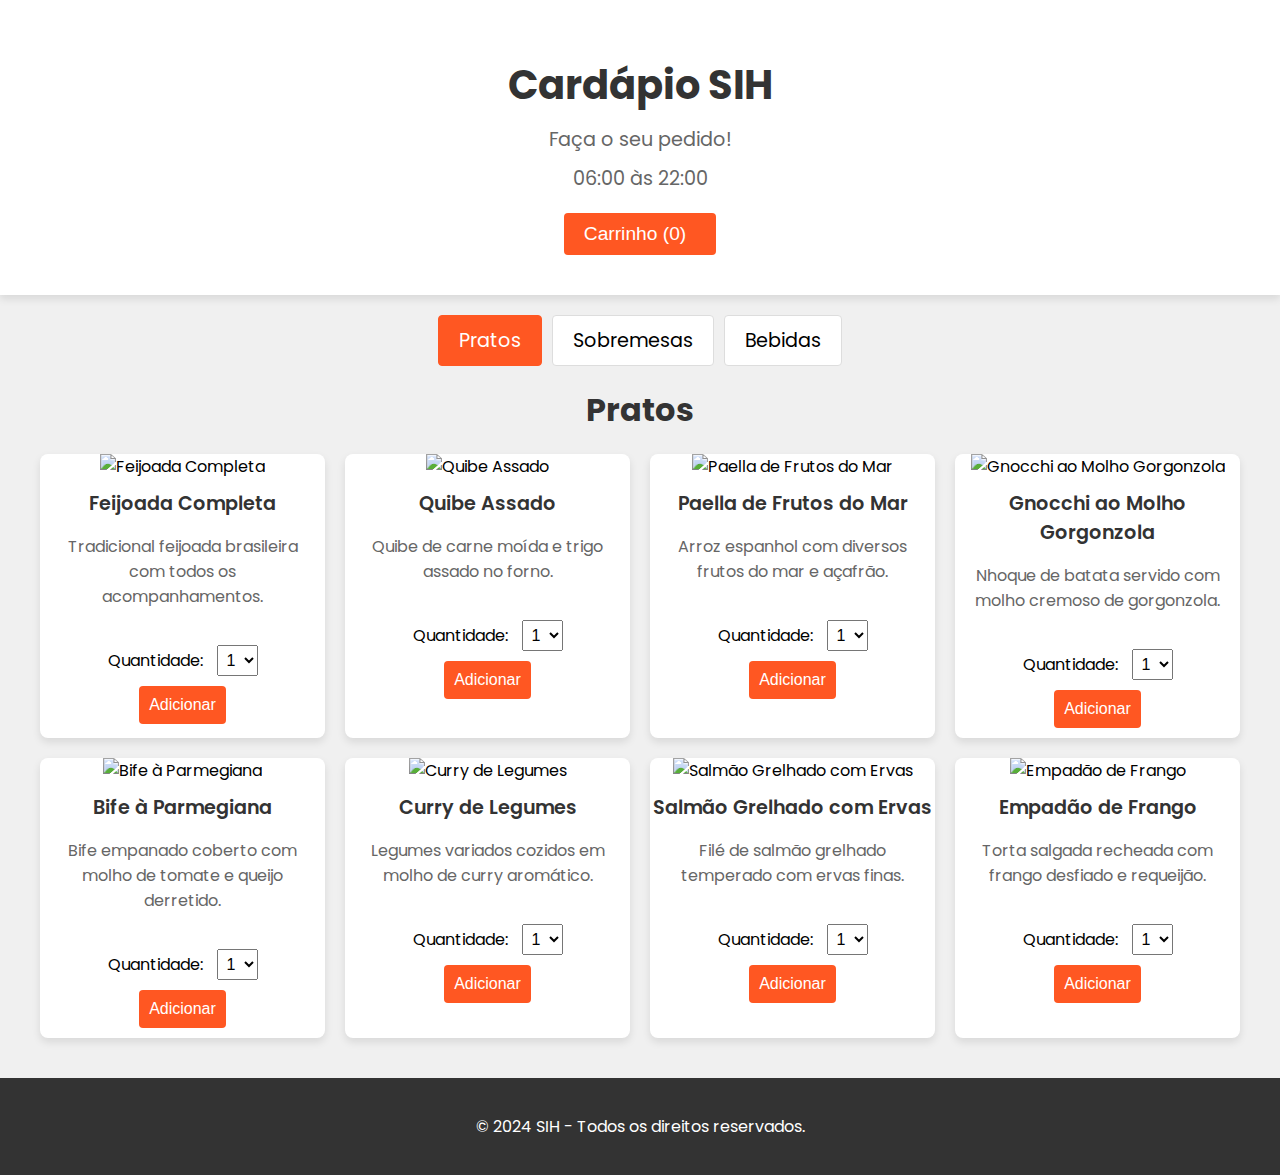
==== commit 903ec408: "adiconando os outros dias no cardápio" ====
--- a/ProjetoIntegrador-main/assets/html/cardapio.html
+++ b/ProjetoIntegrador-main/assets/html/cardapio.html
@@ -940,8 +940,140 @@
                     { name: 'Mousse de Maracujá', description: 'Mousse leve de maracujá.', image: 'sobremesa16.jpg' }
                 ]
             },
+            3: { // Terça-feira
+                pratos: [
+                    { name: 'Lasanha de Carne', description: 'Lasanha de carne com molho vermelho.', image: 'prato9.jpg' },
+                    { name: 'Salada Grega', description: 'Salada com queijo feta e azeitonas.', image: 'prato10.jpg' },
+                    { name: 'Bife com Fritas', description: 'Bife grelhado com batatas fritas.', image: 'prato11.jpg' },
+                    { name: 'Espaguete à Bolonhesa', description: 'Espaguete com molho de carne.', image: 'prato12.jpg' },
+                    { name: 'Quiche de Alho Poró', description: 'Quiche com alho poró e queijo.', image: 'prato13.jpg' },
+                    { name: 'Frango à Parmegiana', description: 'Frango empanado com molho e queijo.', image: 'prato14.jpg' },
+                    { name: 'Camarão na Moranga', description: 'Camarão servido dentro de uma moranga.', image: 'prato15.jpg' },
+                    { name: 'Filé de Peixe', description: 'Filé de peixe grelhado com legumes.', image: 'prato16.jpg' }
+                ],
+                sobremesas: [
+                    { name: 'Torta de Maçã', description: 'Torta de maçã com canela.', image: 'sobremesa9.jpg' },
+                    { name: 'Pavê de Chocolate', description: 'Pavê com camadas de chocolate.', image: 'sobremesa10.jpg' },
+                    { name: 'Tiramisu', description: 'Sobremesa italiana com café.', image: 'sobremesa11.jpg' },
+                    { name: 'Rocambole', description: 'Rocambole recheado com doce de leite.', image: 'sobremesa12.jpg' },
+                    { name: 'Torta Holandesa', description: 'Torta com creme e chocolate.', image: 'sobremesa13.jpg' },
+                    { name: 'Bolo de Coco', description: 'Bolo de coco com cobertura de leite condensado.', image: 'sobremesa14.jpg' },
+                    { name: 'Sorvete de Morango', description: 'Sorvete com pedaços de morango.', image: 'sobremesa15.jpg' },
+                    { name: 'Mousse de Maracujá', description: 'Mousse leve de maracujá.', image: 'sobremesa16.jpg' }
+                ]
+            },
+                3: { // Terça-feira
+        pratos: [
+            { name: 'Filé de Frango ao Molho de Laranja', description: 'Filé de frango grelhado servido com molho de laranja cítrica.', image: 'prato1.jpg' },
+            { name: 'Spaghetti ao Pesto', description: 'Massa spaghetti com molho pesto de manjericão fresco.', image: 'prato2.jpg' },
+            { name: 'Risoto de Camarão', description: 'Arroz cremoso preparado com camarões frescos e ervas finas.', image: 'prato3.jpg' },
+            { name: 'Salada Caesar', description: 'Salada clássica com alface, croutons, parmesão e molho especial.', image: 'prato4.jpg' },
+            { name: 'Escondidinho de Carne Seca', description: 'Purê de mandioca com recheio de carne seca desfiada e gratinado com queijo.', image: 'prato5.jpg' },
+            { name: 'Quiche de Espinafre com Ricota', description: 'Torta salgada recheada com espinafre fresco e ricota.', image: 'prato6.jpg' },
+            { name: 'Tilápia Empanada', description: 'Filé de tilápia empanado servido com molho tártaro.', image: 'prato7.jpg' },
+            { name: 'Yakissoba de Legumes', description: 'Macarrão oriental salteado com legumes variados em molho especial.', image: 'prato8.jpg' }
+        ],
+        sobremesas: [
+            { name: 'Pudim de Chia com Frutas Vermelhas', description: 'Pudim saudável de chia com calda de frutas vermelhas.', image: 'sobremesa1.jpg' },
+            { name: 'Torta de Limão', description: 'Torta cremosa de limão com base crocante e merengue.', image: 'sobremesa2.jpg' },
+            { name: 'Mousse de Manga', description: 'Mousse leve e aerada feita com mangas frescas.', image: 'sobremesa3.jpg' },
+            { name: 'Crepe de Nutella', description: 'Crepe francês recheado com Nutella e morangos.', image: 'sobremesa4.jpg' },
+            { name: 'Sorvete de Coco', description: 'Sorvete cremoso sabor coco com lascas torradas.', image: 'sobremesa5.jpg' },
+            { name: 'Brownie de Chocolate com Nozes', description: 'Brownie denso de chocolate meio amargo com pedaços de nozes.', image: 'sobremesa6.jpg' },
+            { name: 'Frutas da Estação', description: 'Seleção fresca de frutas da temporada.', image: 'sobremesa7.jpg' },
+            { name: 'Cheesecake de Framboesa', description: 'Cheesecake clássico com calda de framboesa.', image: 'sobremesa8.jpg' }
+        ]
+    },
+    4: { // Quarta-feira
+        pratos: [
+            { name: 'Lasanha de Berinjela', description: 'Lasanha feita com camadas de berinjela grelhada e queijo.', image: 'prato9.jpg' },
+            { name: 'Moqueca de Peixe', description: 'Peixe cozido em leite de coco e azeite de dendê com pimentões.', image: 'prato10.jpg' },
+            { name: 'Hambúrguer Artesanal', description: 'Hambúrguer de carne bovina com queijo cheddar e bacon no pão brioche.', image: 'prato11.jpg' },
+            { name: 'Canelone de Ricota e Nozes', description: 'Massa recheada com ricota cremosa e nozes, ao molho branco.', image: 'prato12.jpg' },
+            { name: 'Strogonoff de Frango', description: 'Cubos de frango ao molho cremoso com champignons, servido com arroz e batata palha.', image: 'prato13.jpg' },
+            { name: 'Tabule com Falafel', description: 'Salada de trigo com legumes acompanhada de bolinhos de grão-de-bico fritos.', image: 'prato14.jpg' },
+            { name: 'Costela Suína ao Barbecue', description: 'Costela de porco assada e glaceada com molho barbecue.', image: 'prato15.jpg' },
+            { name: 'Sushi Variado', description: 'Seleção de sushis e sashimis frescos.', image: 'prato16.jpg' }
+        ],
+        sobremesas: [
+            { name: 'Panacota com Calda de Maracujá', description: 'Sobremesa italiana de creme leve com calda azedinha de maracujá.', image: 'sobremesa9.jpg' },
+            { name: 'Petit Gâteau', description: 'Bolo de chocolate com recheio cremoso servido com sorvete de baunilha.', image: 'sobremesa10.jpg' },
+            { name: 'Canolli de Doce de Leite', description: 'Massa crocante recheada com doce de leite cremoso.', image: 'sobremesa11.jpg' },
+            { name: 'Salada de Frutas com Hortelã', description: 'Mix de frutas frescas temperadas com folhas de hortelã.', image: 'sobremesa12.jpg' },
+            { name: 'Tiramisu', description: 'Sobremesa italiana com camadas de biscoito, café e creme mascarpone.', image: 'sobremesa13.jpg' },
+            { name: 'Bolo Red Velvet', description: 'Bolo macio de cacau com cobertura de cream cheese.', image: 'sobremesa14.jpg' },
+            { name: 'Sorvete de Menta com Chocolate', description: 'Sorvete refrescante de menta com pedaços de chocolate.', image: 'sobremesa15.jpg' },
+            { name: 'Manjar Branco com Calda de Ameixa', description: 'Pudim de coco servido com calda de ameixa.', image: 'sobremesa16.jpg' }
+        ]
+    },
+    5: { // Quinta-feira
+        pratos: [
+            { name: 'Feijoada Completa', description: 'Tradicional feijoada brasileira com todos os acompanhamentos.', image: 'prato17.jpg' },
+            { name: 'Quibe Assado', description: 'Quibe de carne moída e trigo assado no forno.', image: 'prato18.jpg' },
+            { name: 'Paella de Frutos do Mar', description: 'Arroz espanhol com diversos frutos do mar e açafrão.', image: 'prato19.jpg' },
+            { name: 'Gnocchi ao Molho Gorgonzola', description: 'Nhoque de batata servido com molho cremoso de gorgonzola.', image: 'prato20.jpg' },
+            { name: 'Bife à Parmegiana', description: 'Bife empanado coberto com molho de tomate e queijo derretido.', image: 'prato21.jpg' },
+            { name: 'Curry de Legumes', description: 'Legumes variados cozidos em molho de curry aromático.', image: 'prato22.jpg' },
+            { name: 'Salmão Grelhado com Ervas', description: 'Filé de salmão grelhado temperado com ervas finas.', image: 'prato23.jpg' },
+            { name: 'Empadão de Frango', description: 'Torta salgada recheada com frango desfiado e requeijão.', image: 'prato24.jpg' }
+        ],
+        sobremesas: [
+            { name: 'Banana Flambada com Sorvete', description: 'Banana caramelizada servida com sorvete de creme.', image: 'sobremesa17.jpg' },
+            { name: 'Creme de Papaia com Cassis', description: 'Creme suave de papaia servido com licor de cassis.', image: 'sobremesa18.jpg' },
+            { name: 'Profiteroles', description: 'Carolina recheada com sorvete e cobertura de chocolate quente.', image: 'sobremesa19.jpg' },
+            { name: 'Bolo de Fubá com Goiabada', description: 'Bolo tradicional de fubá com pedaços de goiabada.', image: 'sobremesa20.jpg' },
+            { name: 'Mousse de Limão Siciliano', description: 'Mousse leve e refrescante de limão siciliano.', image: 'sobremesa21.jpg' },
+            { name: 'Churros com Doce de Leite', description: 'Massa frita polvilhada com açúcar e canela, servida com doce de leite.', image: 'sobremesa22.jpg' },
+            { name: 'Gelatina de Uva', description: 'Gelatina refrescante sabor uva.', image: 'sobremesa23.jpg' },
+            { name: 'Bavaroise de Morango', description: 'Sobremesa cremosa de morango com textura suave.', image: 'sobremesa24.jpg' }
+        ]
+    },
+    6: { // Sexta-feira
+        pratos: [
+            { name: 'Costela Bovina Assada', description: 'Costela de boi assada lentamente até ficar macia.', image: 'prato25.jpg' },
+            { name: 'Ratatouille', description: 'Ensopado francês de legumes variados temperados com ervas.', image: 'prato26.jpg' },
+            { name: 'Polenta Cremosa com Ragu de Linguiça', description: 'Polenta suave servida com molho de linguiça artesanal.', image: 'prato27.jpg' },
+            { name: 'Camarão Alho e Óleo', description: 'Camarões salteados com alho e azeite de oliva.', image: 'prato28.jpg' },
+            { name: 'Pizza Quatro Queijos', description: 'Pizza com mistura de queijos mussarela, gorgonzola, provolone e parmesão.', image: 'prato29.jpg' },
+            { name: 'Sopa de Cebola Gratinada', description: 'Sopa clássica francesa de cebola com queijo gratinado.', image: 'prato30.jpg' },
+            { name: 'Hambúrguer Vegano', description: 'Hambúrguer feito com grão-de-bico e vegetais, servido com salada.', image: 'prato31.jpg' },
+            { name: 'Linguado ao Molho de Alcaparras', description: 'Filé de linguado grelhado com molho de manteiga e alcaparras.', image: 'prato32.jpg' }
+        ],
+        sobremesas: [
+            { name: 'Torta de Maçã', description: 'Torta clássica com recheio de maçãs caramelizadas e canela.', image: 'sobremesa25.jpg' },
+            { name: 'Cupcake de Red Velvet', description: 'Bolinho individual de cacau com cobertura de cream cheese.', image: 'sobremesa26.jpg' },
+            { name: 'Sorvete de Chocolate Belga', description: 'Sorvete cremoso feito com chocolate belga de alta qualidade.', image: 'sobremesa27.jpg' },
+            { name: 'Pavê de Amendoim', description: 'Camadas de creme e biscoito com sabor de amendoim.', image: 'sobremesa28.jpg' },
+            { name: 'Creme Catalão', description: 'Sobremesa espanhola semelhante ao crème brûlée com toque de canela.', image: 'sobremesa29.jpg' },
+            { name: 'Milkshake de Ovomaltine', description: 'Bebida gelada e cremosa sabor Ovomaltine.', image: 'sobremesa30.jpg' },
+            { name: 'Bombom de Morango', description: 'Morango inteiro envolto em brigadeiro e coberto com chocolate.', image: 'sobremesa31.jpg' },
+            { name: 'Merengue de Frutas', description: 'Sobremesa com camadas de suspiro, chantilly e frutas frescas.', image: 'sobremesa32.jpg' }
+        ]
+    },
+    7: { // Sábado
+        pratos: [
+            { name: 'Churrasco Misto', description: 'Seleção de carnes grelhadas na brasa com acompanhamentos.', image: 'prato33.jpg' },
+            { name: 'Espaguete à Carbonara', description: 'Massa italiana com molho de ovos, bacon e queijo parmesão.', image: 'prato34.jpg' },
+            { name: 'Ceviche de Peixe Branco', description: 'Peixe branco marinado em limão com cebola roxa e coentro.', image: 'prato35.jpg' },
+            { name: 'Frango Xadrez', description: 'Cubos de frango salteados com legumes e molho oriental.', image: 'prato36.jpg' },
+            { name: 'Batata Recheada', description: 'Batata assada recheada com queijo, bacon e creme de leite.', image: 'prato37.jpg' },
+            { name: 'Bobó de Camarão', description: 'Camarões cozidos em creme de mandioca com leite de coco e dendê.', image: 'prato38.jpg' },
+            { name: 'Lasanha Bolonhesa', description: 'Lasanha tradicional com molho de carne e queijo gratinado.', image: 'prato39.jpg' },
+            { name: 'Salada Caprese', description: 'Salada fresca de tomate, mussarela de búfala e manjericão.', image: 'prato40.jpg' }
+        ],
+        sobremesas: [
+            { name: 'Cassata Italiana', description: 'Sobremesa gelada com camadas de bolo, sorvete e frutas cristalizadas.', image: 'sobremesa33.jpg' },
+            { name: 'Torta Holandesa', description: 'Torta com base de biscoito, creme de baunilha e cobertura de chocolate.', image: 'sobremesa34.jpg' },
+            { name: 'Pudim de Leite Condensado', description: 'Pudim clássico e cremoso com calda de caramelo.', image: 'sobremesa35.jpg' },
+            { name: 'Eclair de Café', description: 'Bomba recheada com creme de café e cobertura de chocolate.', image: 'sobremesa36.jpg' },
+            { name: 'Sorbet de Limão', description: 'Sobremesa gelada e refrescante de limão siciliano.', image: 'sobremesa37.jpg' },
+            { name: 'Brigadeirão', description: 'Bolo pudim de chocolate coberto com granulado.', image: 'sobremesa38.jpg' },
+            { name: 'Rocambole de Doce de Leite', description: 'Massa fofinha recheada com doce de leite cremoso.', image: 'sobremesa39.jpg' },
+            { name: 'Crepe Suzette', description: 'Crepe francês servido com calda de laranja flambada.', image: 'sobremesa40.jpg' }
+        ]
+     }
             // Adicionar mais dias da semana conforme necessário
-        };
+};
 
         // Bebidas constantes para todos os dias
         const bebidas = [
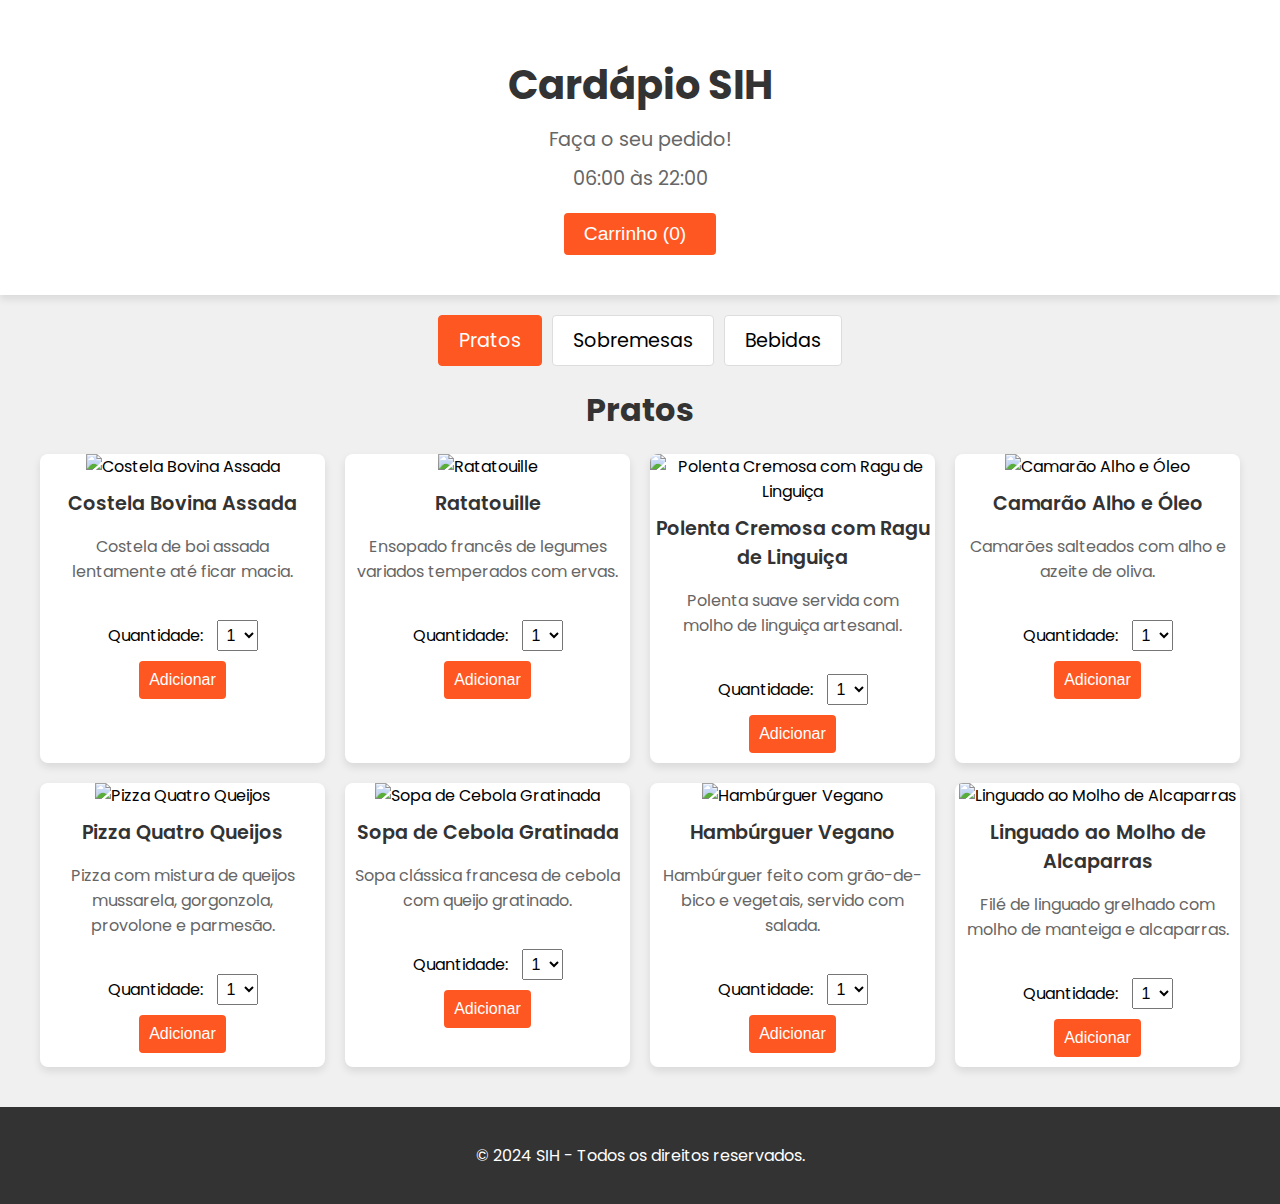
==== commit a7d6e0c8: "atualizado" ====
--- a/ProjetoIntegrador-main/assets/html/cardapio.html
+++ b/ProjetoIntegrador-main/assets/html/cardapio.html
@@ -940,29 +940,7 @@
                     { name: 'Mousse de Maracujá', description: 'Mousse leve de maracujá.', image: 'sobremesa16.jpg' }
                 ]
             },
-            3: { // Terça-feira
-                pratos: [
-                    { name: 'Lasanha de Carne', description: 'Lasanha de carne com molho vermelho.', image: 'prato9.jpg' },
-                    { name: 'Salada Grega', description: 'Salada com queijo feta e azeitonas.', image: 'prato10.jpg' },
-                    { name: 'Bife com Fritas', description: 'Bife grelhado com batatas fritas.', image: 'prato11.jpg' },
-                    { name: 'Espaguete à Bolonhesa', description: 'Espaguete com molho de carne.', image: 'prato12.jpg' },
-                    { name: 'Quiche de Alho Poró', description: 'Quiche com alho poró e queijo.', image: 'prato13.jpg' },
-                    { name: 'Frango à Parmegiana', description: 'Frango empanado com molho e queijo.', image: 'prato14.jpg' },
-                    { name: 'Camarão na Moranga', description: 'Camarão servido dentro de uma moranga.', image: 'prato15.jpg' },
-                    { name: 'Filé de Peixe', description: 'Filé de peixe grelhado com legumes.', image: 'prato16.jpg' }
-                ],
-                sobremesas: [
-                    { name: 'Torta de Maçã', description: 'Torta de maçã com canela.', image: 'sobremesa9.jpg' },
-                    { name: 'Pavê de Chocolate', description: 'Pavê com camadas de chocolate.', image: 'sobremesa10.jpg' },
-                    { name: 'Tiramisu', description: 'Sobremesa italiana com café.', image: 'sobremesa11.jpg' },
-                    { name: 'Rocambole', description: 'Rocambole recheado com doce de leite.', image: 'sobremesa12.jpg' },
-                    { name: 'Torta Holandesa', description: 'Torta com creme e chocolate.', image: 'sobremesa13.jpg' },
-                    { name: 'Bolo de Coco', description: 'Bolo de coco com cobertura de leite condensado.', image: 'sobremesa14.jpg' },
-                    { name: 'Sorvete de Morango', description: 'Sorvete com pedaços de morango.', image: 'sobremesa15.jpg' },
-                    { name: 'Mousse de Maracujá', description: 'Mousse leve de maracujá.', image: 'sobremesa16.jpg' }
-                ]
-            },
-                3: { // Terça-feira
+            2: { // Terça-feira
         pratos: [
             { name: 'Filé de Frango ao Molho de Laranja', description: 'Filé de frango grelhado servido com molho de laranja cítrica.', image: 'prato1.jpg' },
             { name: 'Spaghetti ao Pesto', description: 'Massa spaghetti com molho pesto de manjericão fresco.', image: 'prato2.jpg' },
@@ -984,7 +962,7 @@
             { name: 'Cheesecake de Framboesa', description: 'Cheesecake clássico com calda de framboesa.', image: 'sobremesa8.jpg' }
         ]
     },
-    4: { // Quarta-feira
+            3: { // Quarta-feira
         pratos: [
             { name: 'Lasanha de Berinjela', description: 'Lasanha feita com camadas de berinjela grelhada e queijo.', image: 'prato9.jpg' },
             { name: 'Moqueca de Peixe', description: 'Peixe cozido em leite de coco e azeite de dendê com pimentões.', image: 'prato10.jpg' },
@@ -1006,7 +984,7 @@
             { name: 'Manjar Branco com Calda de Ameixa', description: 'Pudim de coco servido com calda de ameixa.', image: 'sobremesa16.jpg' }
         ]
     },
-    5: { // Quinta-feira
+            4: { // Quinta-feira
         pratos: [
             { name: 'Feijoada Completa', description: 'Tradicional feijoada brasileira com todos os acompanhamentos.', image: 'prato17.jpg' },
             { name: 'Quibe Assado', description: 'Quibe de carne moída e trigo assado no forno.', image: 'prato18.jpg' },
@@ -1028,7 +1006,7 @@
             { name: 'Bavaroise de Morango', description: 'Sobremesa cremosa de morango com textura suave.', image: 'sobremesa24.jpg' }
         ]
     },
-    6: { // Sexta-feira
+            5: { // Sexta-feira
         pratos: [
             { name: 'Costela Bovina Assada', description: 'Costela de boi assada lentamente até ficar macia.', image: 'prato25.jpg' },
             { name: 'Ratatouille', description: 'Ensopado francês de legumes variados temperados com ervas.', image: 'prato26.jpg' },
@@ -1050,7 +1028,7 @@
             { name: 'Merengue de Frutas', description: 'Sobremesa com camadas de suspiro, chantilly e frutas frescas.', image: 'sobremesa32.jpg' }
         ]
     },
-    7: { // Sábado
+            6: { // Sábado
         pratos: [
             { name: 'Churrasco Misto', description: 'Seleção de carnes grelhadas na brasa com acompanhamentos.', image: 'prato33.jpg' },
             { name: 'Espaguete à Carbonara', description: 'Massa italiana com molho de ovos, bacon e queijo parmesão.', image: 'prato34.jpg' },
